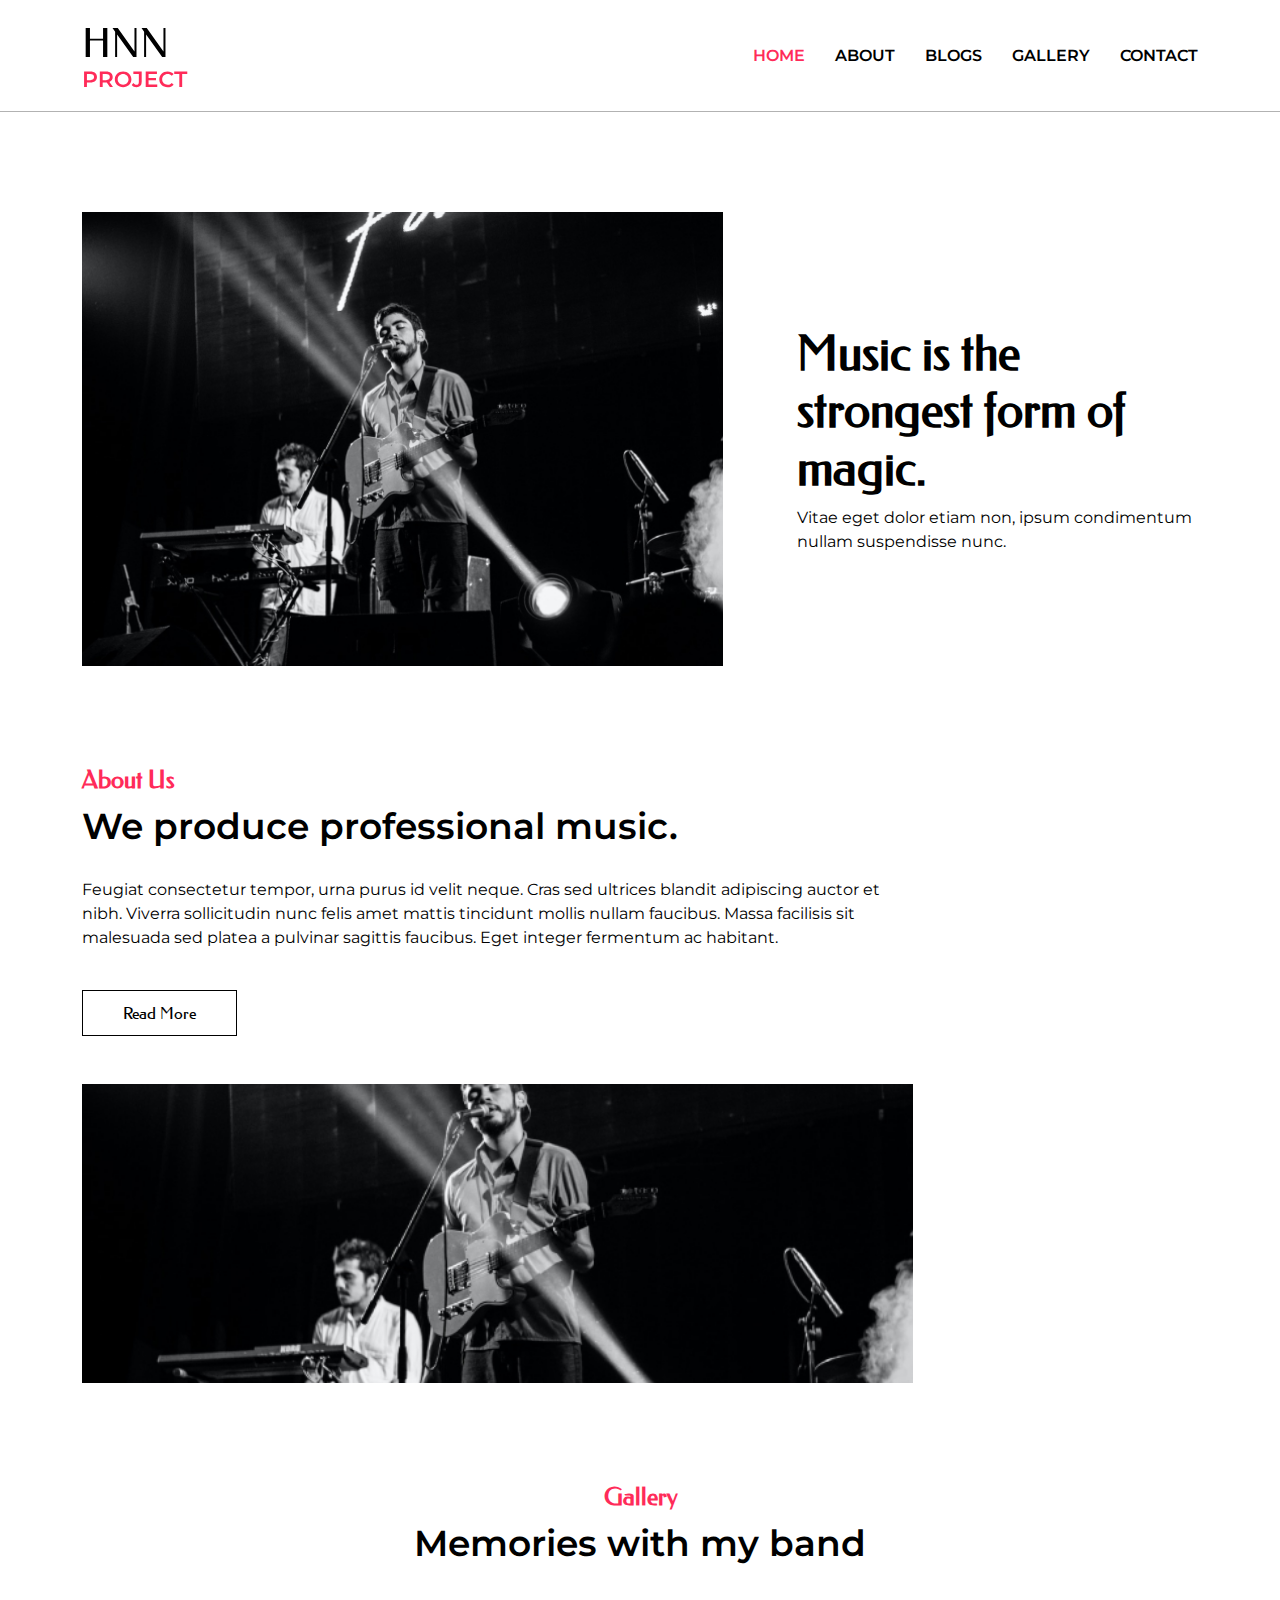
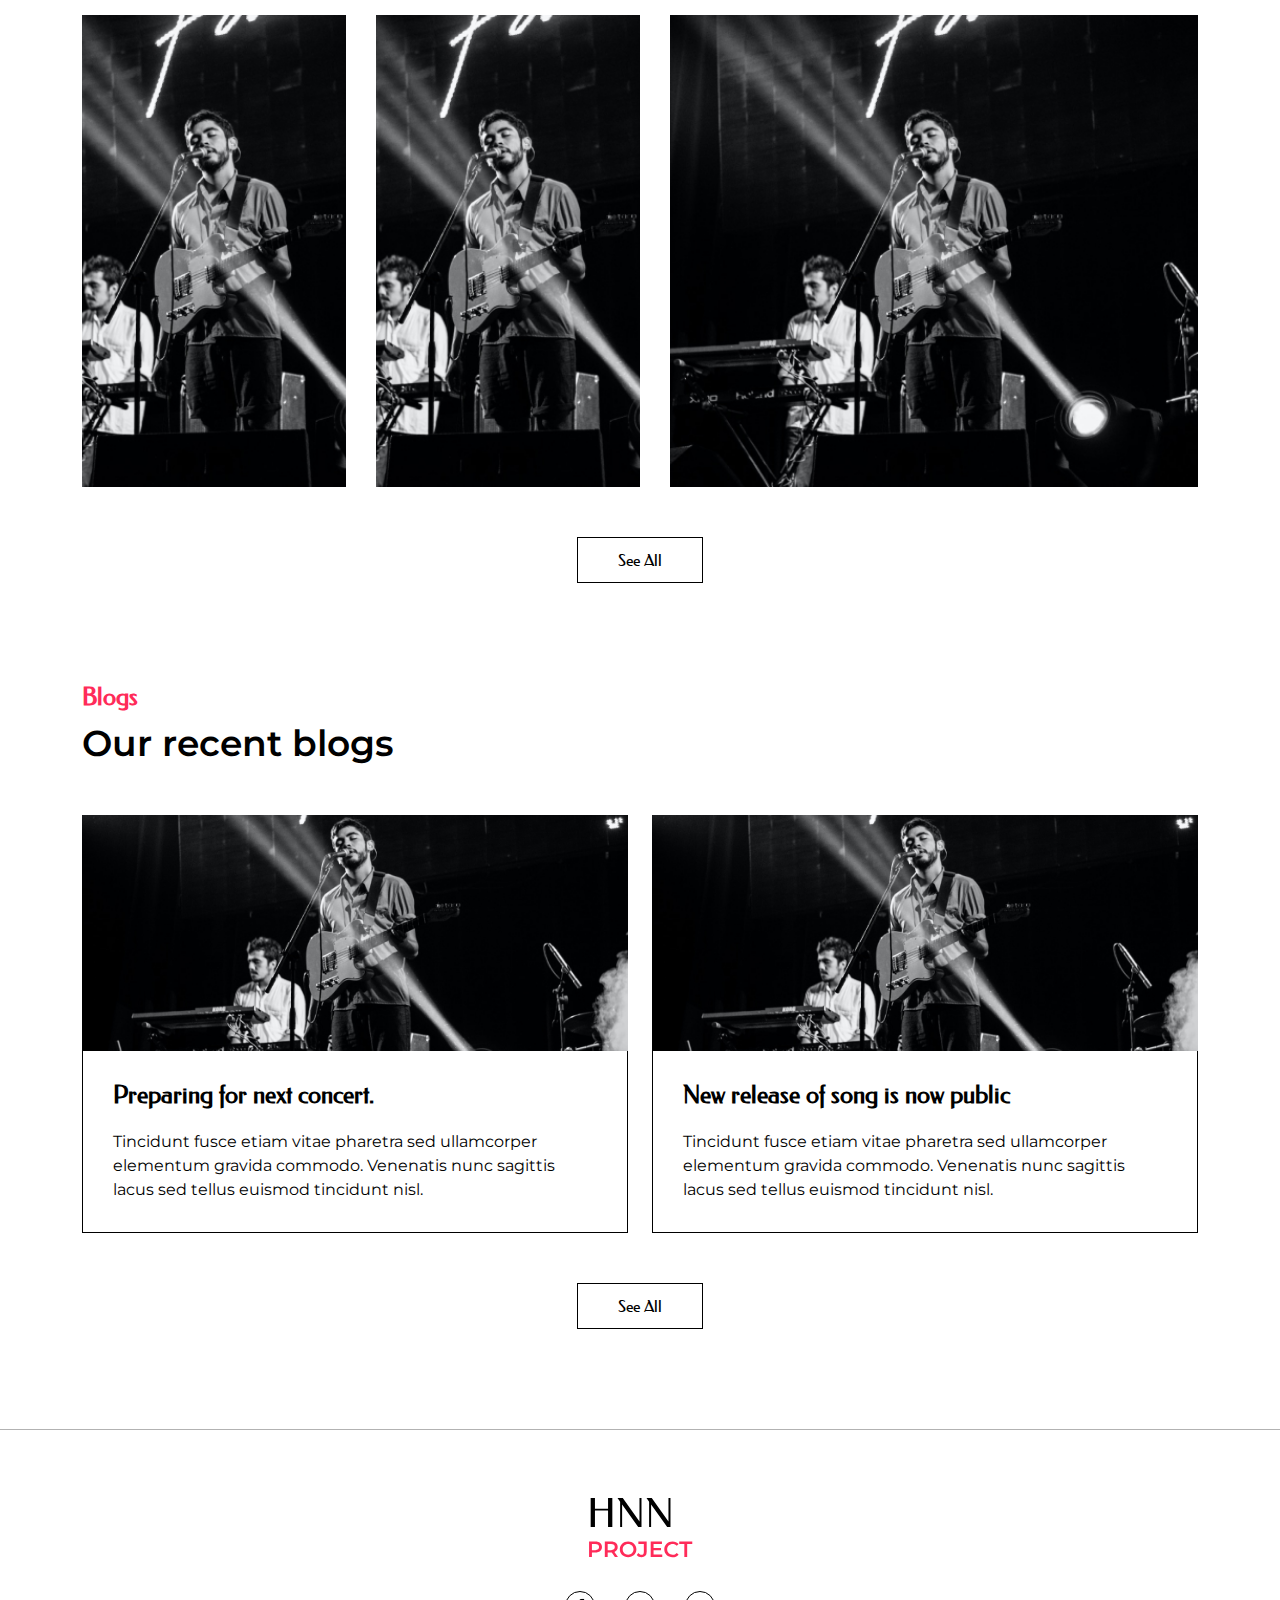
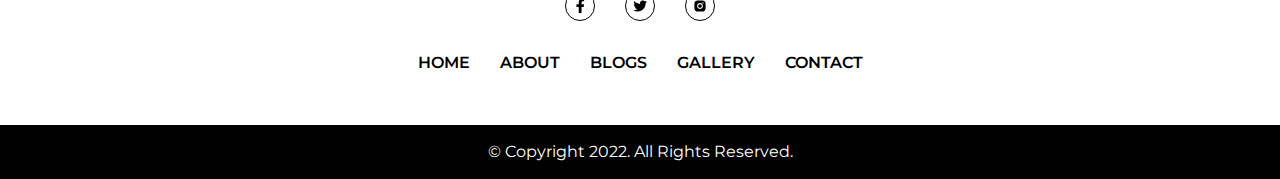
==== index.html @ 6b2cb30e "project setup" ====
<!DOCTYPE html>
<html lang="en">

<head>
    <meta charset="UTF-8">
    <meta http-equiv="X-UA-Compatible" content="IE=edge">
    <meta name="viewport" content="width=device-width, initial-scale=1.0">
    <title>Artist Project</title>
    <meta name="description" content="Music artist portfolio">
    <meta name="keywords" content="Music, Artist, Songs">
    <meta name="author" content="HNN group">
    <link rel="shortcut icon" href="./assets/img/favicon.png" type="image/x-icon">
    <link rel="stylesheet" href="./assets/vendors/bootstrap/css/bootstrap.min.css">
    <link rel="stylesheet" href="./assets/css/style.min.css">
</head>

<body>

    <header class="site-header">
        <div class="container">
            <div class="row">
                <div class="col-md-12">
                    <div class="header-inner">
                        <a class="site-branding" href="index.html" aria-label="logo">
                            <img src="./assets/img/Logo.svg" alt="Logo">
                        </a>
                        <nav class="navbar navbar-expand-md main-navigation" aria-label="navigation">
                            <button class="navbar-toggler" type="button" data-bs-toggle="collapse" data-bs-target="#mainNavigation" aria-controls="mainNavigation" aria-expanded="false" aria-label="Toggle navigation">
                                <span class="navbar-toggler-icon"></span>
                            </button>

                            <div class="collapse navbar-collapse" id="mainNavigation">
                                <ul class="navbar-nav">
                                    <li class="nav-item">
                                        <a class="nav-link active" href="index.html">Home</a>
                                    </li>
                                    <li class="nav-item">
                                        <a class="nav-link" href="about.html">About</a>
                                    </li>
                                    <li class="nav-item">
                                        <a class="nav-link" href="blog.html">Blogs</a>
                                    </li>
                                    <li class="nav-item">
                                        <a class="nav-link" href="gallery.html">Gallery</a>
                                    </li>
                                    <li class="nav-item">
                                        <a class="nav-link" href="contact.html">Contact</a>
                                    </li>
                                </ul>
                            </div>
                        </nav>
                    </div>
                    <!-- End of header inner -->
                </div>
                <!-- End of col -->
            </div>
        </div>
    </header>
    <!-- End of site header -->

    <section class="banner block">
        <div class="container">
            <div class="row align-items-center">
                <div class="col-md-7">
                    <figure class="thumbnail">
                        <img src="./assets/img/Banner_image.jpg" alt="banner image">
                    </figure>
                </div>
                <!-- End of col -->
                <div class="col-md-5">
                    <div class="banner-content">
                        <h1>Music is the strongest form of magic.</h1>
                        <div class="description">
                            <p>Vitae eget dolor etiam non, ipsum condimentum nullam suspendisse nunc.</p>
                        </div>
                    </div>
                    <!-- End of banner content -->
                </div>
                <!-- End of col -->
            </div>
        </div>
    </section>
    <!-- End of banner -->

    <section class="about">
        <div class="container">
            <div class="row align-items-center gy-5">
                <div class="col-md-9">
                    <h2 class="section-title">About Us</h2>
                    <h3 class="section-subtitle">We produce professional music.</h3>
                    <div class="description">
                        <p>Feugiat consectetur tempor, urna purus id velit neque. Cras sed ultrices blandit adipiscing auctor et nibh. Viverra sollicitudin nunc felis amet mattis tincidunt mollis nullam faucibus. Massa facilisis sit malesuada sed platea a pulvinar sagittis faucibus. Eget integer fermentum ac habitant.</p>
                    </div>
                    <a href="#" class="btn btn-outline-dark">Read More</a>
                </div>
                <!-- End of col -->
                <div class="col-md-9">
                    <figure class="thumbnail">
                        <img src="./assets/img/Banner_image.jpg" alt="about image">
                    </figure>
                </div>
                <!-- End of col -->
            </div>
        </div>
    </section>
    <!-- End of about -->

    <section class="gallery block">
        <div class="container">
            <div class="row">
                <div class="col-md-12 text-center">
                    <h2 class="section-title">Gallery</h2>
                    <h3 class="section-subtitle mb-50">Memories with my band</h3>
                </div>
                <!-- End of col -->
            </div>
            <!-- End of row -->
            <div class="row">
                <div class="col-md-12">
                    <div class="gallery-list">
                        <div class="card gallery-card">
                            <figure class="card-img">
                                <img src="./assets/img/Banner_image.jpg" alt="gallery image">
                            </figure>
                        </div>
                        <div class="card gallery-card">
                            <figure class="card-img">
                                <img src="./assets/img/Banner_image.jpg" alt="gallery image">
                            </figure>
                        </div>
                        <div class="card gallery-card">
                            <figure class="card-img">
                                <img src="./assets/img/Banner_image.jpg" alt="gallery image">
                            </figure>
                        </div>
                    </div>
                </div>
                <!-- End of col -->
            </div>
            <div class="text-center mt-50">
                <a href="#" class="btn btn-outline-dark">See All</a>
            </div>
        </div>
    </section>
    <!-- End of gallery -->

    <section class="blog-area block pt-0">
        <div class="container">
            <div class="row">
                <div class="col-md-12">
                    <h2 class="section-title">Blogs</h2>
                    <h3 class="section-subtitle mb-50">Our recent blogs</h3>
                </div>
                <!-- End of col -->
            </div>
            <!-- End of row -->
            <div class="row">
                <div class="col-md-6">
                    <div class="card normal-card">
                        <figure class="card-img">
                            <img src="./assets/img/Banner_image.jpg" alt="blog image">
                        </figure>
                        <div class="card-body">
                            <h3 class="card-title"><a href="#">Preparing for next concert.</a></h3>
                            <div class="description">
                                <p>Tincidunt fusce etiam vitae pharetra sed ullamcorper elementum gravida commodo. Venenatis nunc sagittis lacus sed tellus euismod tincidunt nisl.</p>
                            </div>
                        </div>
                    </div>
                    <!-- End of card -->
                </div>
                <!-- End of col -->
                <div class="col-md-6">
                    <div class="card normal-card">
                        <figure class="card-img">
                            <img src="./assets/img/Banner_image.jpg" alt="blog image">
                        </figure>
                        <div class="card-body">
                            <h3 class="card-title"><a href="#">New release of song is now public</a></h3>
                            <div class="description">
                                <p>Tincidunt fusce etiam vitae pharetra sed ullamcorper elementum gravida commodo. Venenatis nunc sagittis lacus sed tellus euismod tincidunt nisl.</p>
                            </div>
                        </div>
                    </div>
                    <!-- End of card -->
                </div>
                <!-- End of col -->
            </div>
            <!-- End of row -->
            <div class="text-center mt-50">
                <a href="#" class="btn btn-outline-dark">See All</a>
            </div>
        </div>
    </section>
    <!-- End of blogs -->

    <footer class="site-footer">
        <div class="top-footer">
            <div class="container">
                <div class="row">
                    <div class="col-md-12 text-center">
                        <a class="site-branding" href="index.html" aria-label="logo">
                            <img src="./assets/img/Logo.svg" alt="Logo">
                        </a>
                        <ul class="social-list">
                            <li>
                                <a href="#" aria-label="social link">
                                    <svg width="10" height="16" viewBox="0 0 10 16" fill="none" xmlns="http://www.w3.org/2000/svg">
                                        <g clip-path="url(#clip0_26_322)">
                                            <path d="M8.65079 8.89981L9.05072 6.29374H6.55013V4.60259C6.55013 3.88962 6.89944 3.19465 8.01938 3.19465H9.15619V0.975867C9.15619 0.975867 8.12457 0.799805 7.13822 0.799805C5.07891 0.799805 3.73285 2.04799 3.73285 4.30755V6.29374H1.44376V8.89981H3.73285V15.1998H6.55013V8.89981H8.65079Z" fill="black" />
                                        </g>
                                        <defs>
                                            <clipPath id="clip0_26_322">
                                                <rect width="9" height="14.4" fill="white" transform="translate(0.799988 0.799805)" />
                                            </clipPath>
                                        </defs>
                                    </svg>
                                </a>
                            </li>
                            <li>
                                <a href="#" aria-label="social link">
                                    <svg width="16" height="16" viewBox="0 0 16 16" fill="none" xmlns="http://www.w3.org/2000/svg">
                                        <path d="M14.9858 3.76195C14.4848 3.98395 13.9466 4.13395 13.3808 4.20175C13.9646 3.85243 14.4013 3.30263 14.6096 2.65495C14.0611 2.98075 13.4608 3.21007 12.8348 3.33295C12.4138 2.88347 11.8562 2.58555 11.2486 2.48544C10.6409 2.38533 10.0172 2.48863 9.47433 2.7793C8.93141 3.06998 8.49965 3.53177 8.24608 4.09298C7.9925 4.65418 7.9313 5.2834 8.07198 5.88295C6.96059 5.82715 5.87336 5.53828 4.88084 5.0351C3.88832 4.53191 3.01269 3.82565 2.31078 2.96215C2.07078 3.37615 1.93278 3.85615 1.93278 4.36735C1.93251 4.82755 2.04584 5.2807 2.26271 5.68659C2.47958 6.09249 2.79328 6.43858 3.17598 6.69415C2.73215 6.68003 2.29811 6.5601 1.90998 6.34435V6.38035C1.90994 7.0258 2.1332 7.65138 2.54189 8.15095C2.95058 8.65052 3.51953 8.99331 4.15218 9.12115C3.74045 9.23258 3.30879 9.249 2.88978 9.16915C3.06828 9.72452 3.41598 10.2102 3.8842 10.5581C4.35243 10.906 4.91773 11.0989 5.50098 11.1096C4.51088 11.8868 3.28812 12.3084 2.02938 12.3066C1.80641 12.3066 1.58363 12.2936 1.36218 12.2676C2.63987 13.0891 4.12719 13.525 5.64618 13.5234C10.7882 13.5234 13.5992 9.26455 13.5992 5.57095C13.5992 5.45095 13.5962 5.32975 13.5908 5.20975C14.1376 4.81434 14.6095 4.32469 14.9846 3.76375L14.9858 3.76195Z" fill="black" />
                                    </svg>
                                </a>
                            </li>
                            <li>
                                <a href="#" aria-label="social link">
                                    <svg width="16" height="16" viewBox="0 0 16 16" fill="none" xmlns="http://www.w3.org/2000/svg">
                                        <path d="M8.00004 6.12533C6.96785 6.12533 6.12551 6.96767 6.12551 7.99986C6.12551 9.03205 6.96785 9.87439 8.00004 9.87439C9.03223 9.87439 9.87457 9.03205 9.87457 7.99986C9.87457 6.96767 9.03223 6.12533 8.00004 6.12533ZM13.6222 7.99986C13.6222 7.22361 13.6293 6.45439 13.5857 5.67955C13.5421 4.77955 13.3368 3.9808 12.6786 3.32267C12.0191 2.66314 11.2218 2.45924 10.3218 2.41564C9.54551 2.37205 8.77629 2.37908 8.00145 2.37908C7.2252 2.37908 6.45598 2.37205 5.68114 2.41564C4.78114 2.45924 3.98239 2.66455 3.32426 3.32267C2.66473 3.98221 2.46082 4.77955 2.41723 5.67955C2.37364 6.4558 2.38067 7.22502 2.38067 7.99986C2.38067 8.77471 2.37364 9.54533 2.41723 10.3202C2.46082 11.2202 2.66614 12.0189 3.32426 12.677C3.98379 13.3366 4.78114 13.5405 5.68114 13.5841C6.45739 13.6277 7.2266 13.6206 8.00145 13.6206C8.7777 13.6206 9.54692 13.6277 10.3218 13.5841C11.2218 13.5405 12.0205 13.3352 12.6786 12.677C13.3382 12.0175 13.5421 11.2202 13.5857 10.3202C13.6307 9.54533 13.6222 8.77611 13.6222 7.99986ZM8.00004 10.8841C6.40395 10.8841 5.11582 9.59596 5.11582 7.99986C5.11582 6.40377 6.40395 5.11564 8.00004 5.11564C9.59614 5.11564 10.8843 6.40377 10.8843 7.99986C10.8843 9.59596 9.59614 10.8841 8.00004 10.8841ZM11.0024 5.67111C10.6297 5.67111 10.3288 5.37017 10.3288 4.99752C10.3288 4.62486 10.6297 4.32392 11.0024 4.32392C11.375 4.32392 11.676 4.62486 11.676 4.99752C11.6761 5.08601 11.6587 5.17365 11.6249 5.25542C11.5911 5.3372 11.5415 5.4115 11.4789 5.47407C11.4164 5.53664 11.3421 5.58625 11.2603 5.62006C11.1785 5.65388 11.0909 5.67122 11.0024 5.67111Z" fill="black" />
                                    </svg>
                                </a>
                            </li>
                        </ul>
                        <!-- End of social-list -->
                        <ul class="footer-menu">
                            <li class="nav-item">
                                <a class="nav-link" href="index.html">Home</a>
                            </li>
                            <li class="nav-item">
                                <a class="nav-link" href="about.html">About</a>
                            </li>
                            <li class="nav-item">
                                <a class="nav-link" href="blog.html">Blogs</a>
                            </li>
                            <li class="nav-item">
                                <a class="nav-link" href="gallery.html">Gallery</a>
                            </li>
                            <li class="nav-item">
                                <a class="nav-link" href="contact.html">Contact</a>
                            </li>
                        </ul>
                    </div>
                </div>
            </div>
        </div>
        <!-- End of top footer -->
        <div class="copyright">
            <div class="container">
                <div class="row">
                    <div class="col-md-12 text-center">
                        <p class="mb-0">&copy; Copyright 2022. All Rights Reserved.</p>
                    </div>
                </div>
            </div>
        </div>
        <!-- End of copyright -->
    </footer>
    <!-- End of footer -->

    <!-- Javascript -->
    <script src="./assets/vendors/bootstrap/js/bootstrap.bundle.min.js"></script>
    <script src="./assets/js/script.js"></script>
</body>

</html>
---- assets/css/style.min.css ----
@import"https://fonts.googleapis.com/css2?family=Federo&family=Montserrat:ital,wght@0,300;0,400;0,500;0,600;0,700;0,800;0,900;1,300;1,400;1,500;1,600;1,700;1,800;1,900&display=swap";body{font-family:"Montserrat",sans-serif;font-weight:400;font-size:16px;color:#000;line-height:1.5}h1,h2,h3,h4,h5,h6{font-family:"Federo",sans-serif;font-weight:600}h1{font-size:48px}h2{font-size:36px}h3{font-size:24px}h4{font-size:20px}h5{font-size:18px}h6{font-size:16px}a{color:#000;text-decoration:none;-webkit-transition:all .3s ease-in-out;transition:all .3s ease-in-out}a:hover{color:#ff2b59}ul,ol{padding:0;margin:0}img{max-width:100%;height:auto}figure{margin-bottom:0}::-moz-selection{background-color:#ff2b59;color:#fff}::selection{background-color:#ff2b59;color:#fff}.section-title{color:#ff2b59;font-size:24px;margin-bottom:10px}.section-subtitle{font-family:"Montserrat",sans-serif;font-size:36px;margin-bottom:30px}.mt-50{margin-top:50px}.mb-50{margin-bottom:50px}.block{padding:100px 0}.btn{font-family:"Federo",sans-serif;display:inline-block;padding:10px 40px;border-radius:0}.btn-primary{--bs-btn-border-color: #ff2b59;--bs-btn-color: #ff2b59}.btn-outline-dark{--bs-btn-color: #000000;--bs-btn-border-color: #000000;--bs-btn-hover-bg: #000000}.card{border:none;border-radius:0}.card .card-img{border-radius:0;overflow:hidden;height:100%}.card .card-img img{-webkit-transition:all .3s ease-in-out;transition:all .3s ease-in-out;aspect-ratio:1.1440677966;inline-size:100%;-o-object-fit:cover;object-fit:cover;height:100%}.card:hover .card-img img{-webkit-transform:scale(1.2);transform:scale(1.2)}.description p:last-of-type{margin-bottom:0}.gallery-card .card-img img{min-height:472px;max-height:472px}.normal-card .card-img img{aspect-ratio:540/233}.normal-card .card-body{border:1px solid #000;border-top:0;padding:30px}.normal-card .card-title{margin-bottom:20px}.site-header{padding:20px 0;border-bottom:1px solid rgba(0,0,0,.3)}.site-header .header-inner{display:-webkit-box;display:-ms-flexbox;display:flex;-webkit-box-align:center;-ms-flex-align:center;align-items:center;-webkit-box-pack:justify;-ms-flex-pack:justify;justify-content:space-between}.main-navigation .navbar-nav{gap:30px}.main-navigation .navbar-nav .nav-link{font-weight:600;text-transform:uppercase;padding:0;color:#000}.main-navigation .navbar-nav .nav-link.active,.main-navigation .navbar-nav .nav-link:hover{color:#ff2b59}.page-header .thumbnail img{aspect-ratio:2.54;inline-size:100%;-o-object-fit:cover;object-fit:cover}.page-header .page-title{padding-left:50px}.top-footer{padding:60px 0 50px;border-top:1px solid rgba(0,0,0,.3)}.top-footer ul{display:-webkit-box;display:-ms-flexbox;display:flex;-webkit-box-pack:center;-ms-flex-pack:center;justify-content:center;-webkit-box-align:center;-ms-flex-align:center;align-items:center;list-style:none;gap:30px}.top-footer .social-list{margin:30px 0}.top-footer .footer-menu{text-transform:uppercase;font-weight:600}.top-footer .footer-menu a:hover{color:#ff2b59}.social-list a{display:-webkit-box;display:-ms-flexbox;display:flex;-webkit-box-pack:center;-ms-flex-pack:center;justify-content:center;-webkit-box-align:center;-ms-flex-align:center;align-items:center;width:30px;height:30px;border-radius:50%;border:1px solid #000}.social-list a path{-webkit-transition:all .3s ease-in-out;transition:all .3s ease-in-out}.social-list a:hover{background-color:#000}.social-list a:hover path{fill:#fff}.copyright{padding:15px 0;background-color:#000;color:#fff}.banner .thumbnail img{aspect-ratio:1.4111111111;inline-size:100%;-o-object-fit:cover;object-fit:cover}.banner-content{padding-left:50px}.about .description{margin-bottom:40px}.about .thumbnail img{aspect-ratio:2.7785234899;inline-size:100%;-o-object-fit:cover;object-fit:cover}.gallery-list{display:grid;grid-template-columns:1fr 1fr 2fr;gap:30px}/*# sourceMappingURL=style.min.css.map */
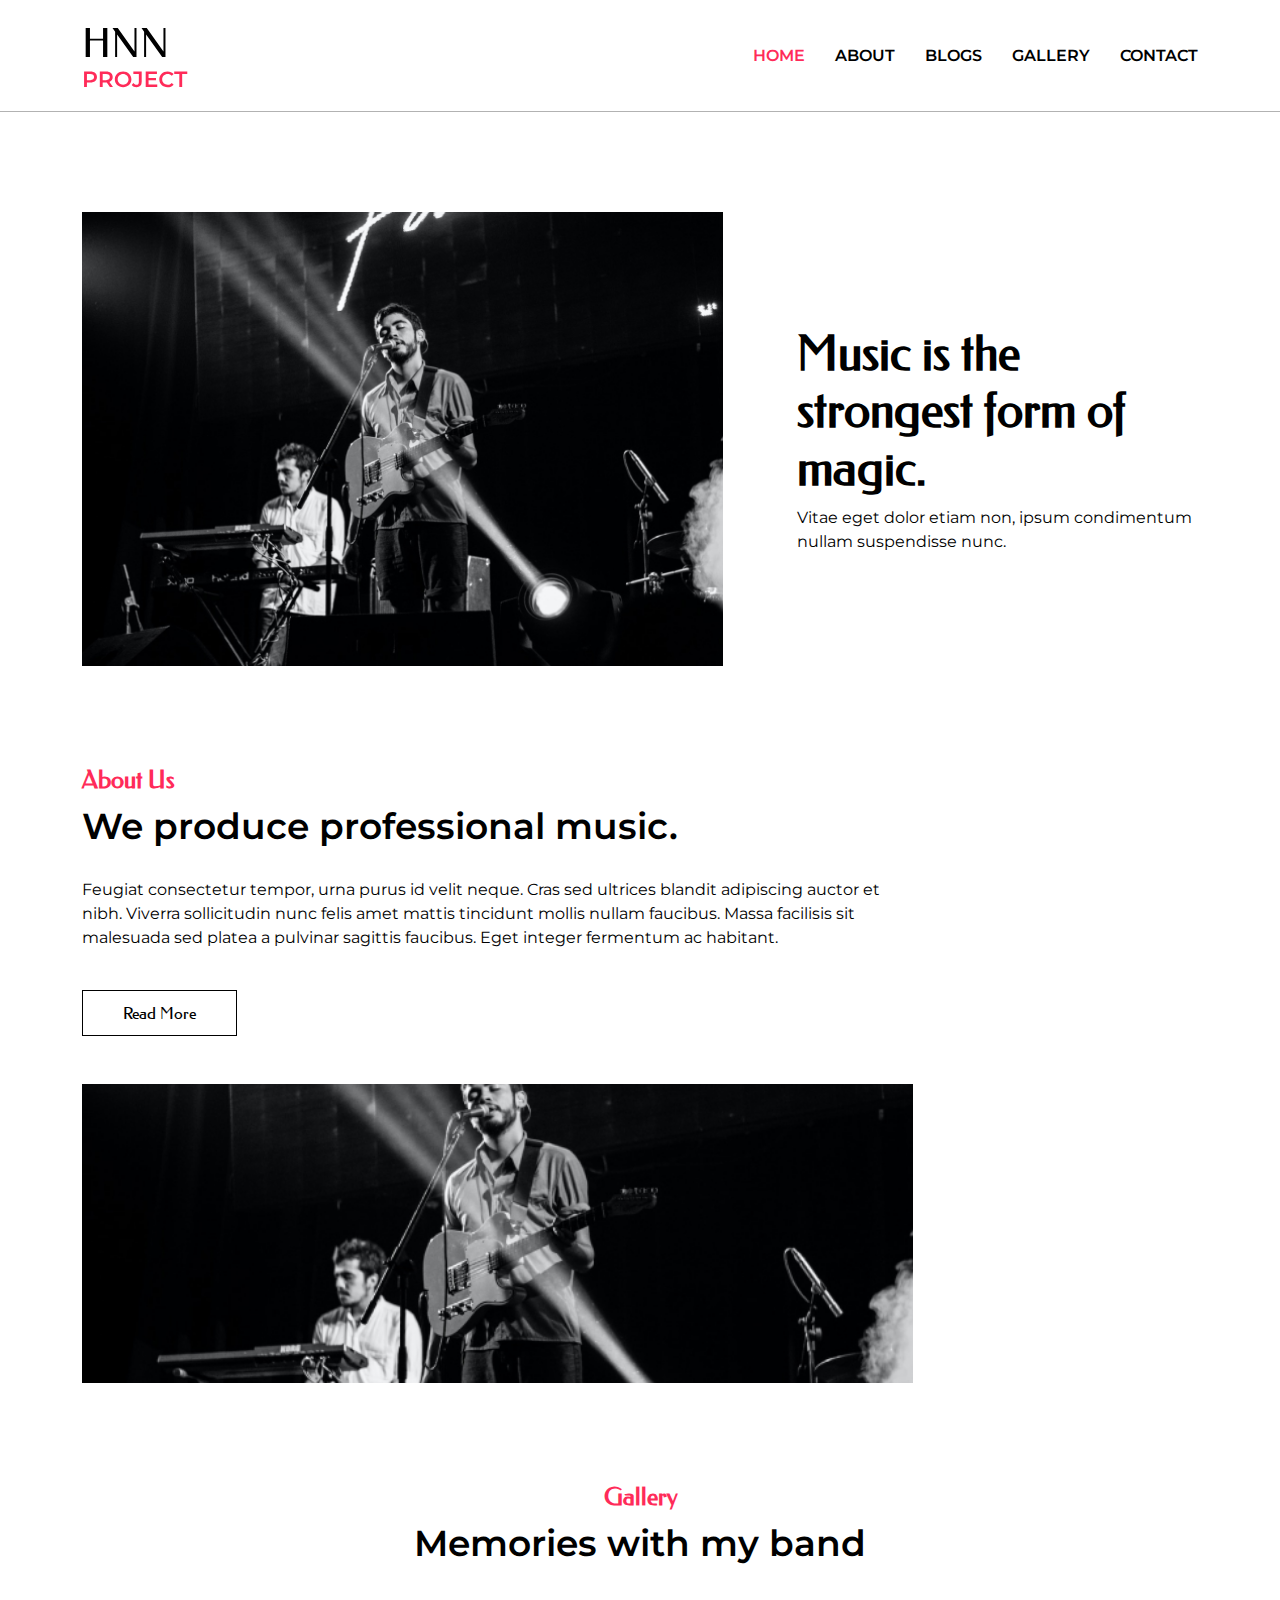
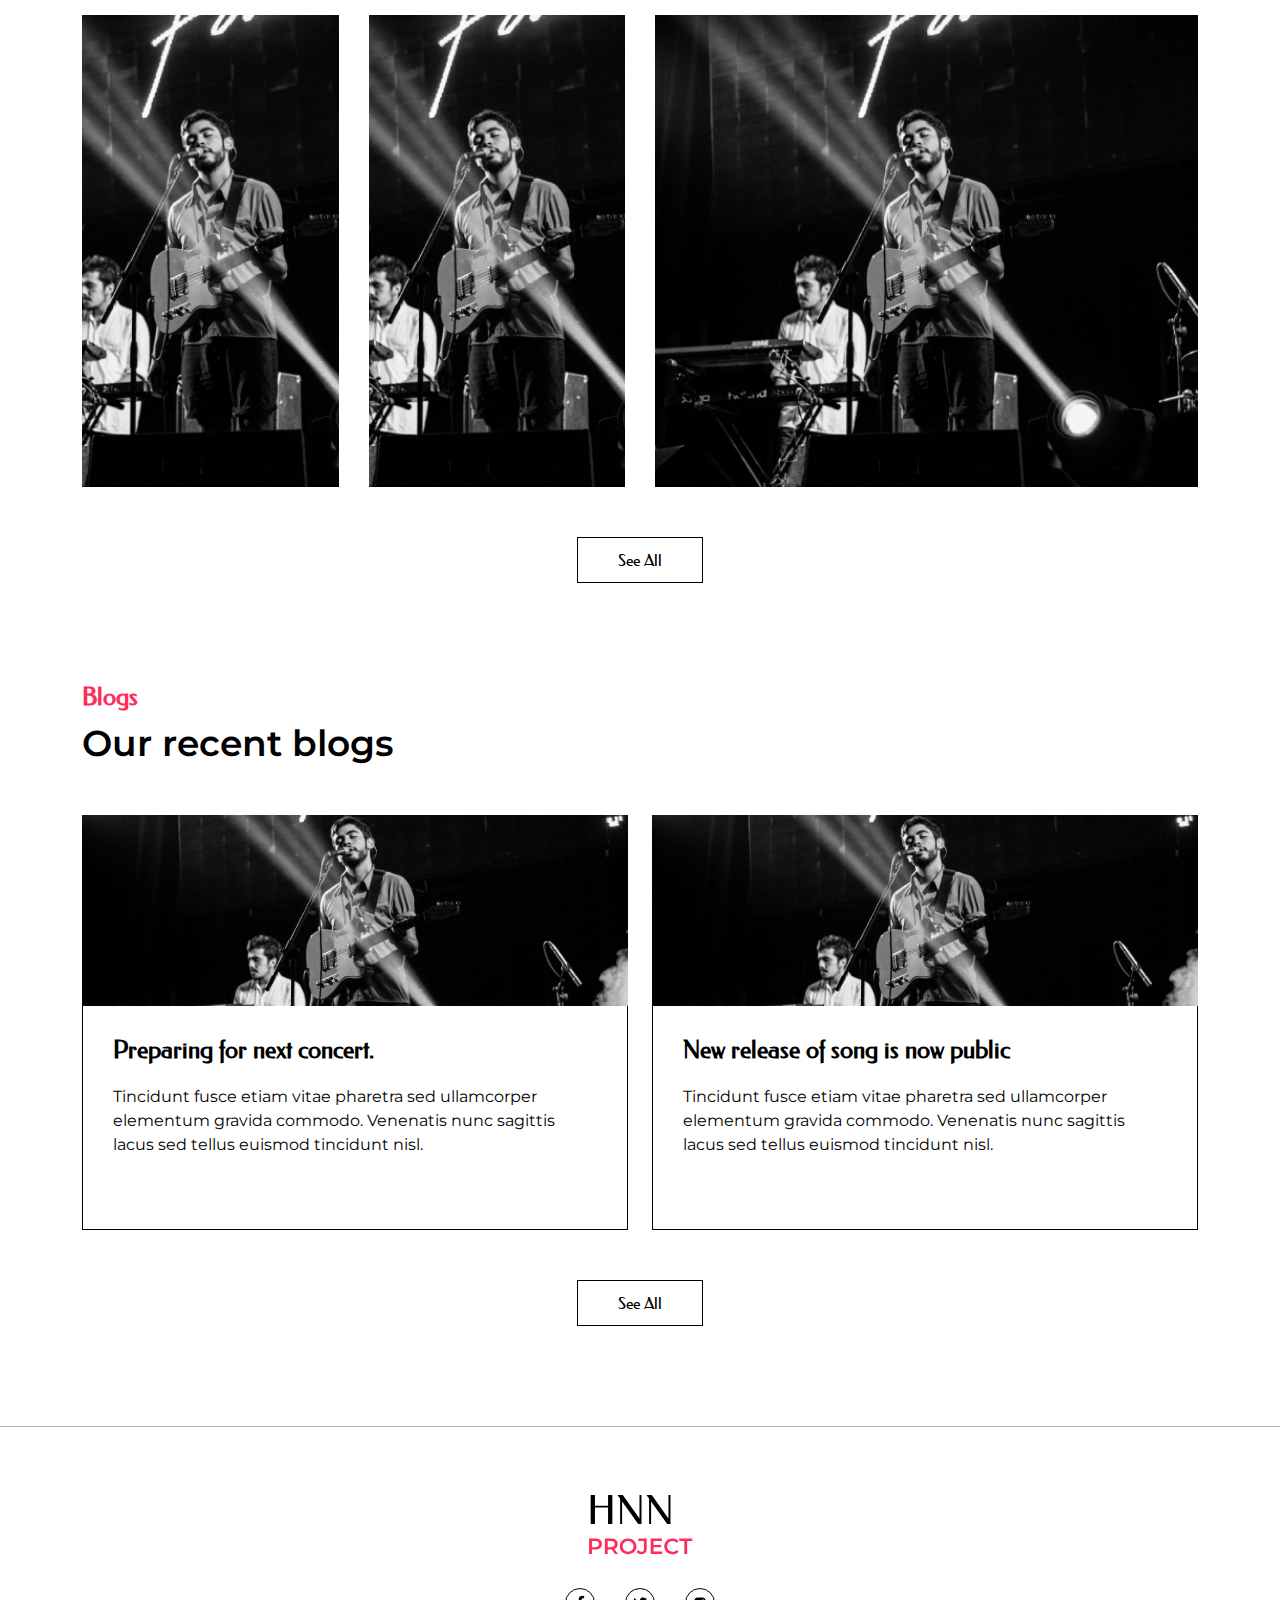
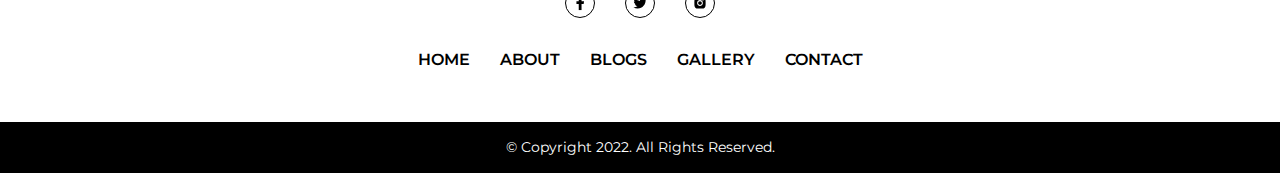
==== commit 4c97a090: "responsive" ====
--- a/index.html
+++ b/index.html
@@ -85,7 +85,7 @@
     <section class="about">
         <div class="container">
             <div class="row align-items-center gy-5">
-                <div class="col-md-9">
+                <div class="col-lg-9">
                     <h2 class="section-title">About Us</h2>
                     <h3 class="section-subtitle">We produce professional music.</h3>
                     <div class="description">
@@ -94,7 +94,7 @@
                     <a href="#" class="btn btn-outline-dark">Read More</a>
                 </div>
                 <!-- End of col -->
-                <div class="col-md-9">
+                <div class="col-lg-9">
                     <figure class="thumbnail">
                         <img src="./assets/img/Banner_image.jpg" alt="about image">
                     </figure>
@@ -154,7 +154,7 @@
                 <!-- End of col -->
             </div>
             <!-- End of row -->
-            <div class="row">
+            <div class="row gy-4">
                 <div class="col-md-6">
                     <div class="card normal-card">
                         <figure class="card-img">
--- a/assets/css/style.min.css
+++ b/assets/css/style.min.css
@@ -1 +1 @@
-@import"https://fonts.googleapis.com/css2?family=Federo&family=Montserrat:ital,wght@0,300;0,400;0,500;0,600;0,700;0,800;0,900;1,300;1,400;1,500;1,600;1,700;1,800;1,900&display=swap";body{font-family:"Montserrat",sans-serif;font-weight:400;font-size:16px;color:#000;line-height:1.5}h1,h2,h3,h4,h5,h6{font-family:"Federo",sans-serif;font-weight:600}h1{font-size:48px}h2{font-size:36px}h3{font-size:24px}h4{font-size:20px}h5{font-size:18px}h6{font-size:16px}a{color:#000;text-decoration:none;-webkit-transition:all .3s ease-in-out;transition:all .3s ease-in-out}a:hover{color:#ff2b59}ul,ol{padding:0;margin:0}img{max-width:100%;height:auto}figure{margin-bottom:0}::-moz-selection{background-color:#ff2b59;color:#fff}::selection{background-color:#ff2b59;color:#fff}.section-title{color:#ff2b59;font-size:24px;margin-bottom:10px}.section-subtitle{font-family:"Montserrat",sans-serif;font-size:36px;margin-bottom:30px}.mt-50{margin-top:50px}.mb-50{margin-bottom:50px}.block{padding:100px 0}.btn{font-family:"Federo",sans-serif;display:inline-block;padding:10px 40px;border-radius:0}.btn-primary{--bs-btn-border-color: #ff2b59;--bs-btn-color: #ff2b59}.btn-outline-dark{--bs-btn-color: #000000;--bs-btn-border-color: #000000;--bs-btn-hover-bg: #000000}.card{border:none;border-radius:0}.card .card-img{border-radius:0;overflow:hidden;height:100%}.card .card-img img{-webkit-transition:all .3s ease-in-out;transition:all .3s ease-in-out;aspect-ratio:1.1440677966;inline-size:100%;-o-object-fit:cover;object-fit:cover;height:100%}.card:hover .card-img img{-webkit-transform:scale(1.2);transform:scale(1.2)}.description p:last-of-type{margin-bottom:0}.gallery-card .card-img img{min-height:472px;max-height:472px}.normal-card .card-img img{aspect-ratio:540/233}.normal-card .card-body{border:1px solid #000;border-top:0;padding:30px}.normal-card .card-title{margin-bottom:20px}.site-header{padding:20px 0;border-bottom:1px solid rgba(0,0,0,.3)}.site-header .header-inner{display:-webkit-box;display:-ms-flexbox;display:flex;-webkit-box-align:center;-ms-flex-align:center;align-items:center;-webkit-box-pack:justify;-ms-flex-pack:justify;justify-content:space-between}.main-navigation .navbar-nav{gap:30px}.main-navigation .navbar-nav .nav-link{font-weight:600;text-transform:uppercase;padding:0;color:#000}.main-navigation .navbar-nav .nav-link.active,.main-navigation .navbar-nav .nav-link:hover{color:#ff2b59}.page-header .thumbnail img{aspect-ratio:2.54;inline-size:100%;-o-object-fit:cover;object-fit:cover}.page-header .page-title{padding-left:50px}.top-footer{padding:60px 0 50px;border-top:1px solid rgba(0,0,0,.3)}.top-footer ul{display:-webkit-box;display:-ms-flexbox;display:flex;-webkit-box-pack:center;-ms-flex-pack:center;justify-content:center;-webkit-box-align:center;-ms-flex-align:center;align-items:center;list-style:none;gap:30px}.top-footer .social-list{margin:30px 0}.top-footer .footer-menu{text-transform:uppercase;font-weight:600}.top-footer .footer-menu a:hover{color:#ff2b59}.social-list a{display:-webkit-box;display:-ms-flexbox;display:flex;-webkit-box-pack:center;-ms-flex-pack:center;justify-content:center;-webkit-box-align:center;-ms-flex-align:center;align-items:center;width:30px;height:30px;border-radius:50%;border:1px solid #000}.social-list a path{-webkit-transition:all .3s ease-in-out;transition:all .3s ease-in-out}.social-list a:hover{background-color:#000}.social-list a:hover path{fill:#fff}.copyright{padding:15px 0;background-color:#000;color:#fff}.banner .thumbnail img{aspect-ratio:1.4111111111;inline-size:100%;-o-object-fit:cover;object-fit:cover}.banner-content{padding-left:50px}.about .description{margin-bottom:40px}.about .thumbnail img{aspect-ratio:2.7785234899;inline-size:100%;-o-object-fit:cover;object-fit:cover}.gallery-list{display:grid;grid-template-columns:1fr 1fr 2fr;gap:30px}/*# sourceMappingURL=style.min.css.map */+@import"https://fonts.googleapis.com/css2?family=Federo&family=Montserrat:ital,wght@0,300;0,400;0,500;0,600;0,700;0,800;0,900;1,300;1,400;1,500;1,600;1,700;1,800;1,900&display=swap";body{font-family:"Montserrat",sans-serif;font-weight:400;font-size:clamp(14px,4vw,16px);color:#000;line-height:1.5}h1,h2,h3,h4,h5,h6{font-family:"Federo",sans-serif;font-weight:600}h1{font-size:clamp(36px,4vw,48px)}h2{font-size:clamp(24px,4vw,36px)}h3{font-size:clamp(20px,4vw,24px)}h4{font-size:clamp(18px,4vw,20px)}h5{font-size:clamp(16px,4vw,18px)}h6{font-size:clamp(14px,4vw,16px)}a{color:#000;text-decoration:none;-webkit-transition:all .3s ease-in-out;transition:all .3s ease-in-out}a:hover{color:#ff2b59}ul,ol{padding:0;margin:0}img{max-width:100%;height:auto}figure{margin-bottom:0}::-moz-selection{background-color:#ff2b59;color:#fff}::selection{background-color:#ff2b59;color:#fff}.section-title{color:#ff2b59;font-size:clamp(20px,4vw,24px);margin-bottom:10px}.section-subtitle{font-family:"Montserrat",sans-serif;font-size:clamp(24px,4vw,36px);margin-bottom:30px}.section-subtitle.mb-50{margin-bottom:20px}@media(min-width: 768px){.section-subtitle.mb-50{margin-bottom:50px}}.mt-50{margin-top:30px}@media(min-width: 768px){.mt-50{margin-top:40px}}@media(min-width: 992px){.mt-50{margin-top:50px}}.mb-50{margin-bottom:50px}.block{padding:50px 0}@media(min-width: 992px){.block{padding:100px 0}}.btn{font-family:"Federo",sans-serif;display:inline-block;padding:10px 40px;border-radius:0}.btn-primary{--bs-btn-border-color: #ff2b59;--bs-btn-color: #ff2b59}.btn-outline-dark{--bs-btn-color: #000000;--bs-btn-border-color: #000000;--bs-btn-hover-bg: #000000}.form-control{border-radius:0;border-color:#000;background-color:rgba(0,0,0,0)}.form-control:focus{-webkit-box-shadow:none;box-shadow:none;border-color:rgba(255,43,89,.3);background-color:rgba(0,0,0,0)}textarea.form-control{min-height:150px;resize:none}.form-field label{margin-bottom:10px}.contact-form{background-color:rgba(235,226,208,.3);padding:30px}@media(min-width: 768px){.contact-form{padding:50px}}.contact-form .form-field{margin-bottom:20px}.card{border:none;border-radius:0}.card .card-img{border-radius:0;overflow:hidden;height:100%}.card .card-img img{-webkit-transition:all .3s ease-in-out;transition:all .3s ease-in-out;aspect-ratio:1.1440677966;inline-size:100%;-o-object-fit:cover;object-fit:cover;height:100%}.card:hover .card-img img{-webkit-transform:scale(1.2);transform:scale(1.2)}.description p:last-of-type{margin-bottom:0}.gallery-card .card-img img{aspect-ratio:294/150;max-height:150px}@media(min-width: 768px){.gallery-card .card-img img{aspect-ratio:1;max-height:280px}}@media(min-width: 992px){.gallery-card .card-img img{min-height:472px;max-height:472px;aspect-ratio:537/472}}.normal-card{height:100%}.normal-card .card-img img{aspect-ratio:540/233;max-height:233px;min-height:233px}.normal-card .card-body{height:100%;border:1px solid #000;border-top:0;padding:30px}.normal-card .card-title{margin-bottom:20px}.site-header{padding:10px 0;border-bottom:1px solid rgba(0,0,0,.3)}@media(min-width: 768px){.site-header{padding:20px 0}}.site-header .header-inner{display:-webkit-box;display:-ms-flexbox;display:flex;-webkit-box-align:center;-ms-flex-align:center;align-items:center;-webkit-box-pack:justify;-ms-flex-pack:justify;justify-content:space-between}.site-header .site-branding img{max-width:84px}@media(min-width: 768px){.site-header .site-branding img{max-width:unset}}.main-navigation{position:unset}.main-navigation .navbar-collapse{position:absolute;top:77px;left:0;right:0;background-color:#fff;-webkit-box-shadow:0 4px 10px rgba(0,0,0,.3);box-shadow:0 4px 10px rgba(0,0,0,.3)}@media(min-width: 768px){.main-navigation .navbar-collapse{-webkit-box-shadow:none;box-shadow:none;position:unset}}.main-navigation .navbar-nav{padding:20px 30px;gap:10px}@media(min-width: 768px){.main-navigation .navbar-nav{padding:0;gap:30px}}.main-navigation .navbar-nav .nav-link{font-weight:600;text-transform:uppercase;padding:0;color:#000}.main-navigation .navbar-nav .nav-link.active,.main-navigation .navbar-nav .nav-link:hover{color:#ff2b59}.navbar-toggler{border:0}.navbar-toggler:focus{-webkit-box-shadow:none;box-shadow:none}.page-header .thumbnail img{aspect-ratio:2.54;inline-size:100%;-o-object-fit:cover;object-fit:cover}.page-header .page-title{padding:20px 0 0 0}@media(min-width: 768px){.page-header .page-title{padding-left:50px 0 0 0}}.top-footer{padding:40px 0;border-top:1px solid rgba(0,0,0,.3)}@media(min-width: 768px){.top-footer{padding:60px 0 50px}}.top-footer ul{display:-webkit-box;display:-ms-flexbox;display:flex;-webkit-box-pack:center;-ms-flex-pack:center;justify-content:center;-webkit-box-align:center;-ms-flex-align:center;align-items:center;list-style:none;gap:30px}.top-footer .social-list{margin:30px 0}.top-footer .footer-menu{text-transform:uppercase;font-weight:600;-webkit-box-orient:vertical;-webkit-box-direction:normal;-ms-flex-direction:column;flex-direction:column;gap:15px}@media(min-width: 768px){.top-footer .footer-menu{gap:30px;-webkit-box-orient:horizontal;-webkit-box-direction:normal;-ms-flex-direction:row;flex-direction:row}}.top-footer .footer-menu a:hover{color:#ff2b59}.social-list a{display:-webkit-box;display:-ms-flexbox;display:flex;-webkit-box-pack:center;-ms-flex-pack:center;justify-content:center;-webkit-box-align:center;-ms-flex-align:center;align-items:center;width:30px;height:30px;border-radius:50%;border:1px solid #000}.social-list a path{-webkit-transition:all .3s ease-in-out;transition:all .3s ease-in-out}.social-list a:hover{background-color:#000}.social-list a:hover path{fill:#fff}.copyright{padding:15px 0;background-color:#000;color:#fff;font-size:12px}.copyright .site-branding img{max-width:84px}@media(min-width: 768px){.copyright .site-branding img{max-width:auto}}@media(min-width: 768px){.copyright{font-size:14px}}.banner .thumbnail img{aspect-ratio:1.4111111111;inline-size:100%;-o-object-fit:cover;object-fit:cover;max-height:272px}@media(min-width: 768px){.banner .thumbnail img{max-height:unset}}.banner-content{padding-top:15px}@media(min-width: 768px){.banner-content{padding:0 0 0 10px}}@media(min-width: 992px){.banner-content{padding:0 0 0 50px}}.about .description{margin-bottom:20px}@media(min-width: 768px){.about .description{margin-bottom:30px}}@media(min-width: 992px){.about .description{margin-bottom:40px}}.about .thumbnail img{aspect-ratio:2.7785234899;inline-size:100%;-o-object-fit:cover;object-fit:cover}.gallery-list{display:grid;grid-template-columns:1fr;gap:20px}@media(min-width: 768px){.gallery-list{grid-template-columns:repeat(2, 1fr)}}@media(min-width: 992px){.gallery-list{gap:30px;grid-template-columns:repeat(4, 1fr)}}@media(min-width: 768px){.gallery-list>*:nth-child(3){grid-column:span 2}}.map-container{min-height:300px;height:100%}.map-container iframe{width:100%;height:100%}/*# sourceMappingURL=style.min.css.map */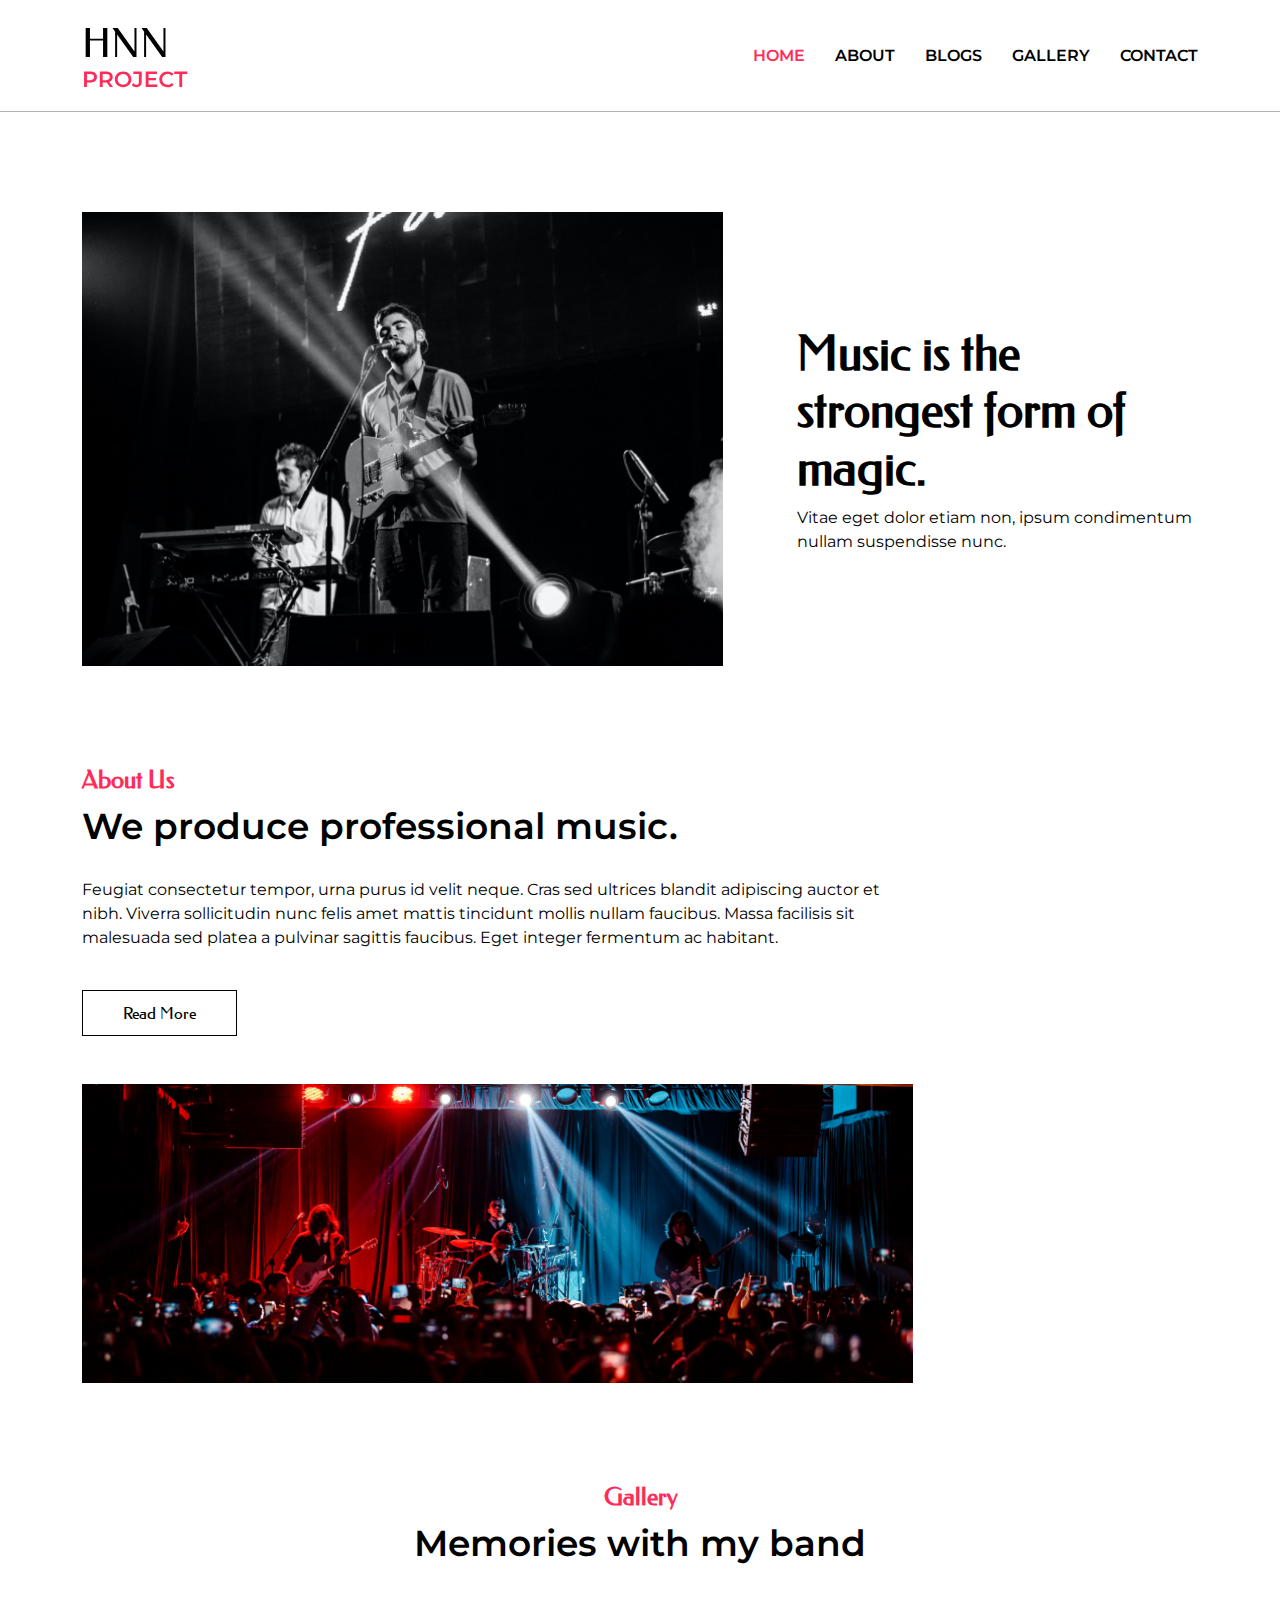
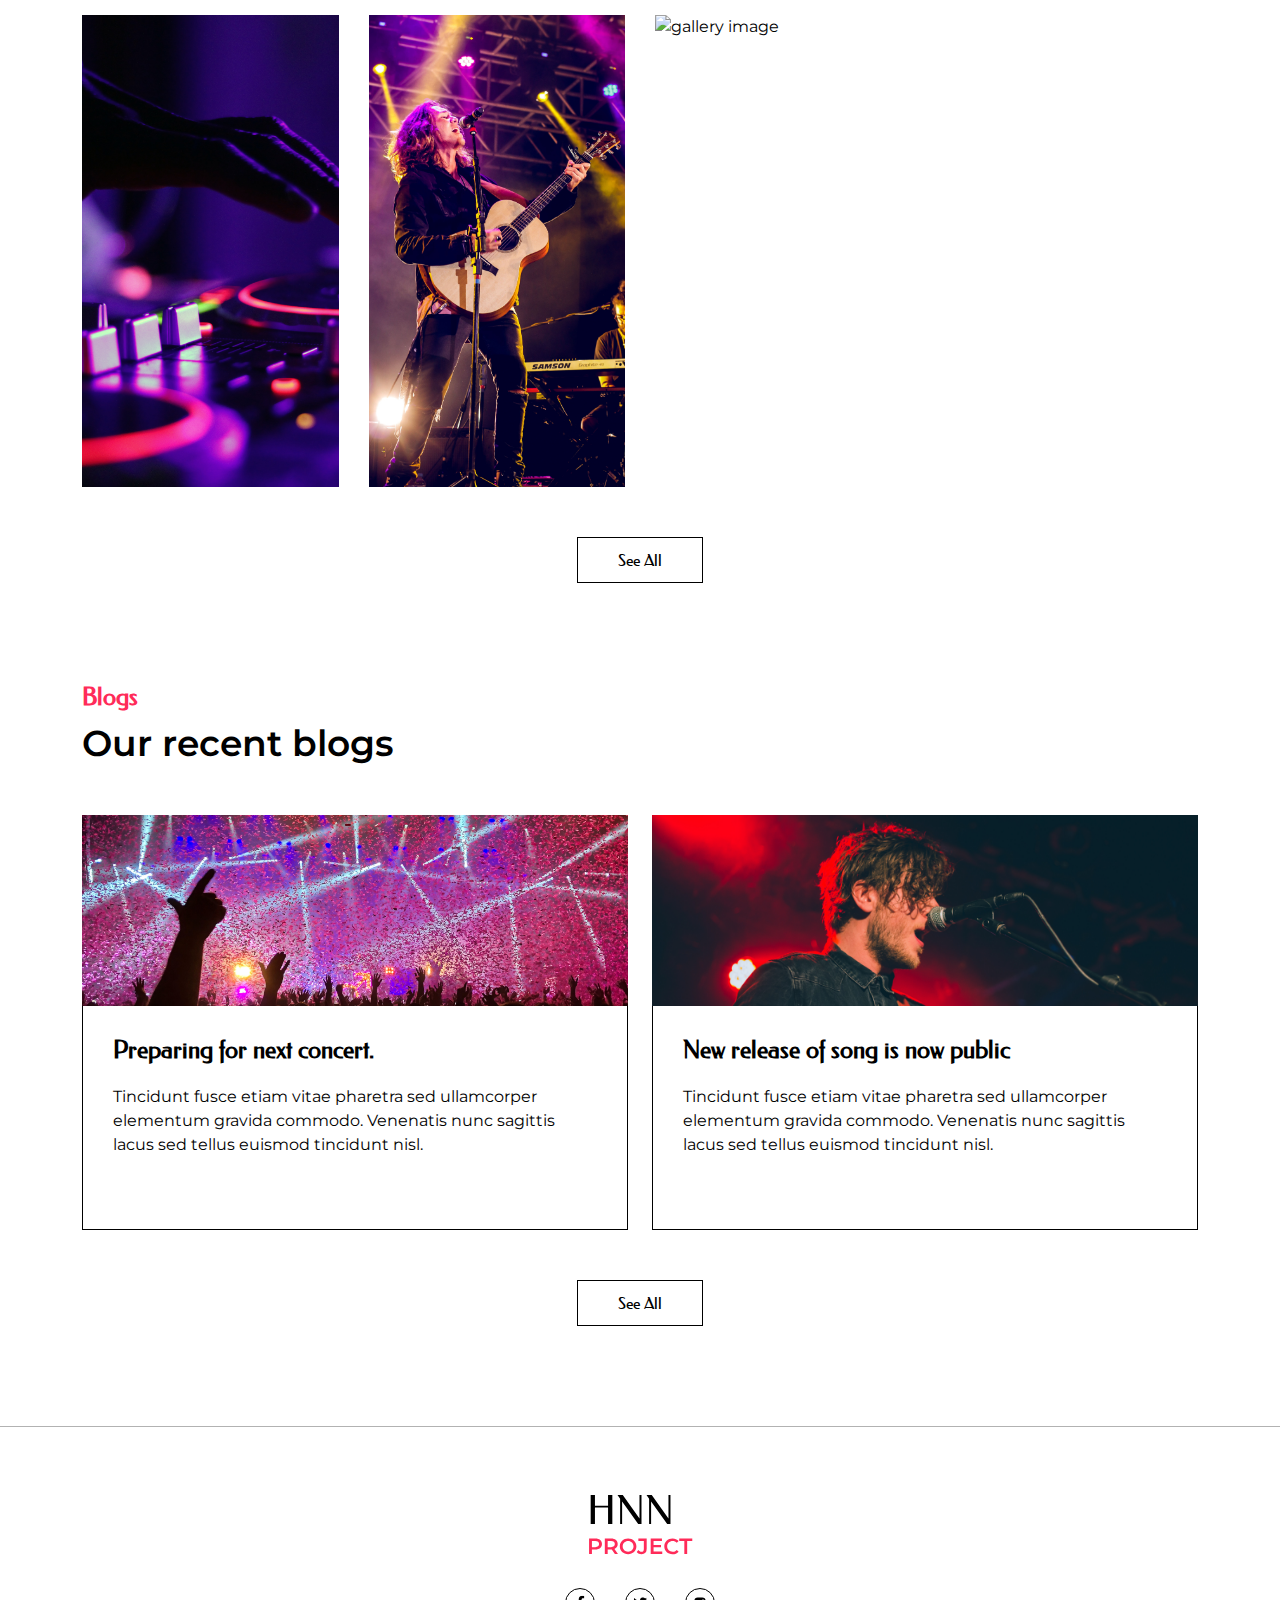
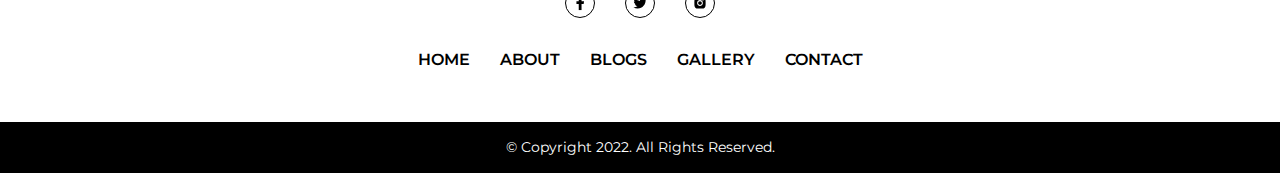
==== commit c1133f6a: "update image" ====
--- a/index.html
+++ b/index.html
@@ -96,7 +96,7 @@
                 <!-- End of col -->
                 <div class="col-lg-9">
                     <figure class="thumbnail">
-                        <img src="./assets/img/Banner_image.jpg" alt="about image">
+                        <img src="./assets/img/rahul-kukreja-_5MoVxUZxEw-unsplash.jpg" alt="about image">
                     </figure>
                 </div>
                 <!-- End of col -->
@@ -120,17 +120,17 @@
                     <div class="gallery-list">
                         <div class="card gallery-card">
                             <figure class="card-img">
-                                <img src="./assets/img/Banner_image.jpg" alt="gallery image">
+                                <img src="./assets/img/marcela-laskoski-YrtFlrLo2DQ-unsplash.jpg" alt="gallery image">
                             </figure>
                         </div>
                         <div class="card gallery-card">
                             <figure class="card-img">
-                                <img src="./assets/img/Banner_image.jpg" alt="gallery image">
+                                <img src="./assets/img/thiago-borrere-alvim-bf8APnBxoCk-unsplash.jpg" alt="gallery image">
                             </figure>
                         </div>
                         <div class="card gallery-card">
                             <figure class="card-img">
-                                <img src="./assets/img/Banner_image.jpg" alt="gallery image">
+                                <img src="./assets/img/marco-mons-DIXT8Z9p-Sg-unsplash.jpg" alt="gallery image">
                             </figure>
                         </div>
                     </div>
@@ -158,7 +158,7 @@
                 <div class="col-md-6">
                     <div class="card normal-card">
                         <figure class="card-img">
-                            <img src="./assets/img/Banner_image.jpg" alt="blog image">
+                            <img src="./assets/img/roger-harris-Sj_FOinWBPI-unsplash.jpg" alt="blog image">
                         </figure>
                         <div class="card-body">
                             <h3 class="card-title"><a href="#">Preparing for next concert.</a></h3>
@@ -173,7 +173,7 @@
                 <div class="col-md-6">
                     <div class="card normal-card">
                         <figure class="card-img">
-                            <img src="./assets/img/Banner_image.jpg" alt="blog image">
+                            <img src="./assets/img/melanie-van-leeuwen-QA-qQfWJM0E-unsplash.jpg" alt="blog image">
                         </figure>
                         <div class="card-body">
                             <h3 class="card-title"><a href="#">New release of song is now public</a></h3>
